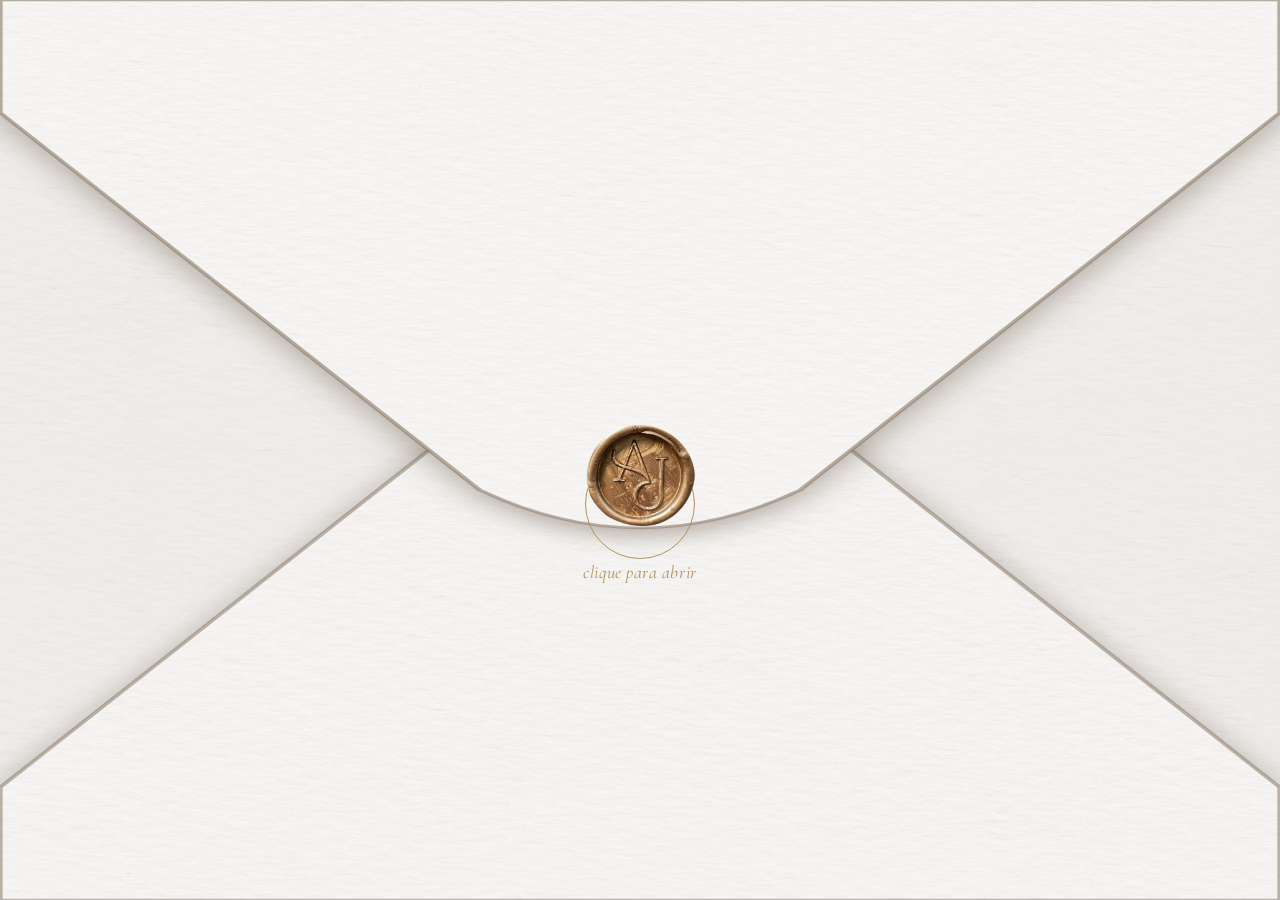
==== index.html @ fdaa4953 "Add files via upload" ====
<!DOCTYPE html>
<html lang="pt">
<head>
  <meta charset="UTF-8"/>
  <meta name="viewport" content="width=device-width, initial-scale=1.0, maximum-scale=1.0, user-scalable=no"/>
  <title>Envelope</title>
  <link href="https://fonts.googleapis.com/css2?family=Cormorant+Infant:ital,wght@0,300;0,400;0,500;0,600;1,300;1,400&display=swap" rel="stylesheet">
  <style>
    * { box-sizing: border-box; margin: 0; padding: 0; }
    body { overflow: hidden; touch-action: manipulation; background: #f5f0ea; }

    .scene {
      width: 100vw; height: 100vh; height: 100dvh;
      overflow: hidden;
    }

    .envelope-wrap {
      position: relative;
      width: 100%; height: 100%;
      cursor: pointer; user-select: none;
    }

    /* Todos os SVGs sobrepostos */
    .env-svg {
      position: absolute; inset: 0; width: 100%; height: 100%;
      pointer-events: none;
    }
    #svg-base { z-index: 2; pointer-events: all; }
    #svg-top  { z-index: 4; }

    /* Aba superior */
    .flap-top-g {
      transform-origin: 180px 0px;
      transform-box: view-box;
      transition: transform 0.75s cubic-bezier(0.4,0,0.2,1);
    }
    .open .flap-top-g { transform: rotateX(180deg); }

    /* ── MÁSCARA DO CARTÃO ──────────────────────────────────────
       Div absoluto que cobre todo o ecrã.
       clip-path em px calculado por JS → shape exacto da abertura.
       z-index 3: entre as abas laterais/inferior (z2) e a aba superior (z4).
       overflow:visible para não cortar o cartão desnecessariamente
       (o clip-path já faz o corte correcto).
    ─────────────────────────────────────────────────────────── */
    #card-mask {
      position: absolute; inset: 0;
      z-index: 3;
      pointer-events: none;
      /* clip-path definido por JS */
    }

    /* O cartão em si — div HTML simples */
    #convite-card {
      position: absolute;
      /* left/width/top/height definidos por JS */
      background: url(assets/fundo.jpeg) center/cover;
      border-radius: 12px 12px 0 0;
      box-shadow: 0 -4px 20px rgba(0,0,0,0.18);
      /* começa translateY(100%) — abaixo da sua posição final */
      transform: translateY(100%);
      transition: transform 0s;
      will-change: transform;
    }
    #convite-card.rise {
      transition: transform 1.2s cubic-bezier(0.22,1,0.36,1);
      transform: translateY(0%);
    }

    /* Conteúdo do cartão */
    .card-inner {
      width: 100%; height: 100%;
      display: flex; flex-direction: column;
      align-items: center; justify-content: center;
      gap: 8px; padding: 24px 16px;
      font-family: 'Cormorant Infant', serif;
      text-align: center;
    }
    .card-nomes {
      font-size: clamp(26px, 7vw, 38px);
      font-family: 'SS Bruney', 'Great Vibes', cursive;
    }
    .card-sep {
      width: 60px; height: 1px;
      background: linear-gradient(to right, transparent, #b0915a, transparent);
    }
    .card-data {
      font-size: clamp(11px, 2.8vw, 14px);
      color: #4A6F56; letter-spacing: 3px; font-weight: 500;
    }
    .card-frase {
      font-size: clamp(10px, 2.5vw, 13px);
      color: #888; line-height: 1.7;
    }

    /* Selo */
    .seal-area {
      position: absolute; left: 50%; top: 56%;
      transform: translate(-50%,-50%);
      display: flex; flex-direction: column; align-items: center; gap: 2vw;
      z-index: 10; transition: opacity 0.4s ease;
    }
    .open .seal-area { opacity: 0; pointer-events: none; }
    .seal-img {
      width: 25vw; height: 25vw; max-width: 110px; max-height: 110px;
      border-radius: 50%; object-fit: cover; display: block;
    }
    .click-hint span {
      font-family: 'Cormorant Infant', Georgia, serif;
      font-style: italic; font-size: clamp(14px,3.5vw,18px);
      color: #b0915a; letter-spacing: 0.03em;
    }

    @font-face {
      font-family: 'SS Bruney';
      src: url('fonts/ss-bruney.otf') format('opentype');
      font-weight: normal;
      font-style: normal;
    }

    /* Ornamentos nos cantos do cartão */
    .ornament {
      position: absolute;
      width: 80px; height: 80px;
      background-size: contain;
      background-repeat: no-repeat;
      background-image: url('assets/ornamento.png');
      opacity: 0.85;
      pointer-events: none;
    }
    .ornament.top-left    { top: 0; left: 0; }
    .ornament.top-right   { top: 0; right: 0; transform: scaleX(-1); }
    .ornament.bottom-left { bottom: 0; left: 0; transform: scaleY(-1); }
    .ornament.bottom-right{ bottom: 0; right: 0; transform: scale(-1); }
    body { opacity: 0; }
    body.ready { opacity: 1; transition: opacity 0.2s ease; }

    .pulse-ring {
      position: absolute; left: 50%; top: 56%;
      transform: translate(-50%,-50%);
      width: 25vw; height: 25vw; max-width: 110px; max-height: 110px;
      border-radius: 50%; border: 1.5px solid #b0915a;
      z-index: 9; pointer-events: none;
      animation: pulseRing 2s ease-out infinite; transition: opacity 0.4s;
    }
    .open .pulse-ring { opacity: 0; }
    @keyframes pulseRing {
      0%  { transform: translate(-50%,-50%) scale(1);    opacity: 0.6; }
      70% { transform: translate(-50%,-50%) scale(1.35); opacity: 0; }
      100%{ transform: translate(-50%,-50%) scale(1.35); opacity: 0; }
    }
  </style>

  
  <!-- SS Bruney carregada localmente via style.css -->
</head>
<body>
<div class="scene">
<div class="envelope-wrap" id="env">

  <!-- SVG 1 — corpo + abas laterais + aba inferior   z:2 -->
  <svg id="svg-base" class="env-svg" viewBox="0 0 360 560" xmlns="http://www.w3.org/2000/svg" preserveAspectRatio="none">
    <defs>
      <pattern id="floral" patternUnits="userSpaceOnUse" width="80" height="80">
        <rect width="80" height="80" fill="#f0ece6"/>
        <g fill="none" stroke="#e2ddd6" stroke-width="0.8">
          <ellipse cx="40" cy="40" rx="8" ry="14"/>
          <ellipse cx="40" cy="40" rx="8" ry="14" transform="rotate(90,40,40)"/>
          <ellipse cx="40" cy="40" rx="8" ry="14" transform="rotate(45,40,40)"/>
          <ellipse cx="40" cy="40" rx="8" ry="14" transform="rotate(135,40,40)"/>
          <circle cx="40" cy="40" r="5"/>
          <circle cx="40" cy="40" r="2.5" fill="#ddd8d0" stroke="none"/>
          <path d="M40,26 Q48,16 40,10 Q32,16 40,26Z" fill="#e5e0d8" stroke="none"/>
          <path d="M40,54 Q48,64 40,70 Q32,64 40,54Z" fill="#e5e0d8" stroke="none"/>
          <path d="M26,40 Q16,48 10,40 Q16,32 26,40Z" fill="#e5e0d8" stroke="none"/>
          <path d="M54,40 Q64,48 70,40 Q64,32 54,40Z" fill="#e5e0d8" stroke="none"/>
        </g>
      </pattern>
      <pattern id="bg" patternUnits="userSpaceOnUse" width="360" height="560">
        <image href="assets/fundo.jpeg" x="0" y="0" width="360" height="560" preserveAspectRatio="xMidYMid slice"/>
      </pattern>
      <clipPath id="envClip"><rect x="0" y="0" width="360" height="560" rx="6"/></clipPath>
      <clipPath id="clipLeft"><polygon points="0,70 180,305 180,255 0,490"/></clipPath>
      <clipPath id="clipRight"><polygon points="360,70 180,305 180,255 360,490"/></clipPath>
      <clipPath id="clipBottom"><path d="M0,560 L360,560 L360,490 L225,255 Q180,208 135,255 L0,490 Z"/></clipPath>
      <filter id="shSide" x="-10%" y="-10%" width="120%" height="120%">
        <feDropShadow dx="0" dy="0" stdDeviation="3" flood-color="#6a5a48" flood-opacity="0.2"/>
      </filter>
      <filter id="shBottom" x="-10%" y="-10%" width="120%" height="120%">
        <feDropShadow dx="0" dy="-4" stdDeviation="5" flood-color="#6a5a48" flood-opacity="0.28"/>
      </filter>
    </defs>
    <rect x="0" y="0" width="360" height="560" rx="6" fill="url(#floral)" clip-path="url(#envClip)"/>
    <rect x="0" y="0" width="360" height="560" rx="6" fill="url(#bg)" clip-path="url(#envClip)"/>
    <rect x="0" y="0" width="360" height="560" rx="6" fill="none" stroke="#c8c0b4" stroke-width="1"/>
    <g filter="url(#shSide)">
      <rect x="0" y="0" width="360" height="560" fill="url(#floral)" clip-path="url(#clipLeft)"/>
      <rect x="0" y="0" width="360" height="560" fill="url(#bg)" clip-path="url(#clipLeft)" opacity="0.9"/>
      <rect x="0" y="0" width="360" height="560" fill="#b8b0a8" clip-path="url(#clipLeft)" opacity="0.18"/>
    </g>
    <g filter="url(#shSide)">
      <rect x="0" y="0" width="360" height="560" fill="url(#floral)" clip-path="url(#clipRight)"/>
      <rect x="0" y="0" width="360" height="560" fill="url(#bg)" clip-path="url(#clipRight)" opacity="0.9"/>
      <rect x="0" y="0" width="360" height="560" fill="#b8b0a8" clip-path="url(#clipRight)" opacity="0.18"/>
    </g>
    <g filter="url(#shBottom)">
      <rect x="0" y="0" width="360" height="560" fill="url(#floral)" clip-path="url(#clipBottom)"/>
      <rect x="0" y="0" width="360" height="560" fill="url(#bg)" clip-path="url(#clipBottom)" opacity="0.95"/>
      <path d="M0,560 L360,560 L360,490 L225,255 Q180,208 135,255 L0,490 Z" fill="#ccc4b8" opacity="0.14"/>
      <path d="M0,560 L360,560 L360,490 L225,255 Q180,208 135,255 L0,490 Z" fill="none" stroke="#8a7a68" stroke-width="1.5" opacity="0.55"/>
    </g>
  </svg>

  <!-- MÁSCARA + CARTÃO   z:3 -->
  <div id="card-mask">
    <div id="convite-card">

          <!-- Ornamentos -->
  <div class="ornament top-left"></div>
  <div class="ornament top-right"></div>
  <div class="ornament bottom-left"></div>
  <div class="ornament bottom-right"></div>
      <div class="card-inner">
        <div class="card-nomes">Ana &amp; João</div>
        <div class="card-frase">
          Temos o prazer de vos convidar a partilhar connosco<br>
          a celebração do nosso matrimónio.
        </div>
      </div>
    </div>
  </div>

  <!-- SVG 2 — aba superior   z:4 -->
  <svg id="svg-top" class="env-svg" viewBox="0 0 360 560" xmlns="http://www.w3.org/2000/svg" preserveAspectRatio="none">
    <defs>
      <pattern id="floral3" patternUnits="userSpaceOnUse" width="80" height="80">
        <rect width="80" height="80" fill="#f0ece6"/>
        <g fill="none" stroke="#e2ddd6" stroke-width="0.8">
          <ellipse cx="40" cy="40" rx="8" ry="14"/>
          <ellipse cx="40" cy="40" rx="8" ry="14" transform="rotate(90,40,40)"/>
          <ellipse cx="40" cy="40" rx="8" ry="14" transform="rotate(45,40,40)"/>
          <ellipse cx="40" cy="40" rx="8" ry="14" transform="rotate(135,40,40)"/>
          <circle cx="40" cy="40" r="5"/>
          <circle cx="40" cy="40" r="2.5" fill="#ddd8d0" stroke="none"/>
        </g>
      </pattern>
      <pattern id="bg3" patternUnits="userSpaceOnUse" width="360" height="560">
        <image href="assets/fundo.jpeg" x="0" y="0" width="360" height="560" preserveAspectRatio="xMidYMid slice"/>
      </pattern>
      <clipPath id="clipTopFlap">
        <path d="M0,0 L360,0 L360,70 L225,305 Q180,352 135,305 L0,70 Z"/>
      </clipPath>
      <filter id="shTop" x="-10%" y="-10%" width="120%" height="120%">
        <feDropShadow dx="0" dy="5" stdDeviation="6" flood-color="#6a5a48" flood-opacity="0.45"/>
      </filter>
    </defs>
    <g class="flap-top-g" id="flapTopG" filter="url(#shTop)">
      <rect x="0" y="0" width="360" height="560" fill="url(#floral3)" clip-path="url(#clipTopFlap)"/>
      <rect x="0" y="0" width="360" height="560" fill="url(#bg3)" clip-path="url(#clipTopFlap)" opacity="0.95"/>
      <path d="M0,0 L360,0 L360,70 L225,305 Q180,352 135,305 L0,70 Z" fill="#ccc4b8" opacity="0.13"/>
      <path d="M0,0 L360,0 L360,70 L225,305 Q180,352 135,305 L0,70 Z" fill="none" stroke="#8a7a68" stroke-width="1.5" opacity="0.6"/>
    </g>
  </svg>

  <!-- Anel pulsante -->
  <div class="pulse-ring"></div>

  <!-- Selo -->
  <div class="seal-area" id="sealArea">
    <img src="assets/medalha.png" class="seal-img" alt="Selo">
    <div class="click-hint"><span>clique para abrir</span></div>
  </div>

</div>
</div>

<script>
(function () {
  var env     = document.getElementById('env');
  var mask    = document.getElementById('card-mask');
  var card    = document.getElementById('convite-card');
  var clicked = false;

  function vb(x, y) {
    var W = env.offsetWidth, H = env.offsetHeight;
    return { x: x / 360 * W, y: y / 560 * H };
  }

  function layout() {
    var W = env.offsetWidth, H = env.offsetHeight;
    if (!W || !H) return; // dimensões ainda não prontas

    var tl = vb(0,   70);
    var tr = vb(360, 70);
    var br = vb(225, 255);
    var bc = vb(180, 208);
    var bl = vb(135, 255);

    mask.style.clipPath =
      'polygon(' +
        tl.x + 'px ' + tl.y + 'px, ' +
        tr.x + 'px ' + tr.y + 'px, ' +
        br.x + 'px ' + br.y + 'px, ' +
        bc.x + 'px ' + bc.y + 'px, ' +
        bl.x + 'px ' + bl.y + 'px' +
      ')';

    var margin = W * 0.08;
    card.style.left   = margin + 'px';
    card.style.width  = (W - margin * 2) + 'px';
    card.style.top    = tl.y + 'px';
    card.style.height = (bl.y - tl.y) + 'px';

    // Torna tudo visível só depois do layout estar correcto
    document.body.classList.add('ready');
  }

  // Aguarda fontes + duplo rAF para dvh estabilizado
  var doLayout = function () {
    requestAnimationFrame(function () {
      requestAnimationFrame(function () {
        layout();
      });
    });
  };

  if (document.fonts && document.fonts.ready) {
    document.fonts.ready.then(doLayout);
  } else {
    doLayout();
  }

  // ResizeObserver é muito mais fiável em mobile do que o evento resize
  // (apanha mudanças de dvh, rotação, barra de endereços a aparecer/desaparecer)
  if (window.ResizeObserver) {
    new ResizeObserver(function () {
      requestAnimationFrame(layout);
    }).observe(env);
  } else {
    window.addEventListener('resize', layout);
  }

  env.addEventListener('click', function () {
    if (clicked) return;
    clicked = true;

    env.classList.add('open');

    setTimeout(function () {
      card.classList.add('rise');
    }, 480);

    setTimeout(function () {
      window.location.href = 'convite.html';
    }, 2100);
  });
}());
</script>
</body>
</html>
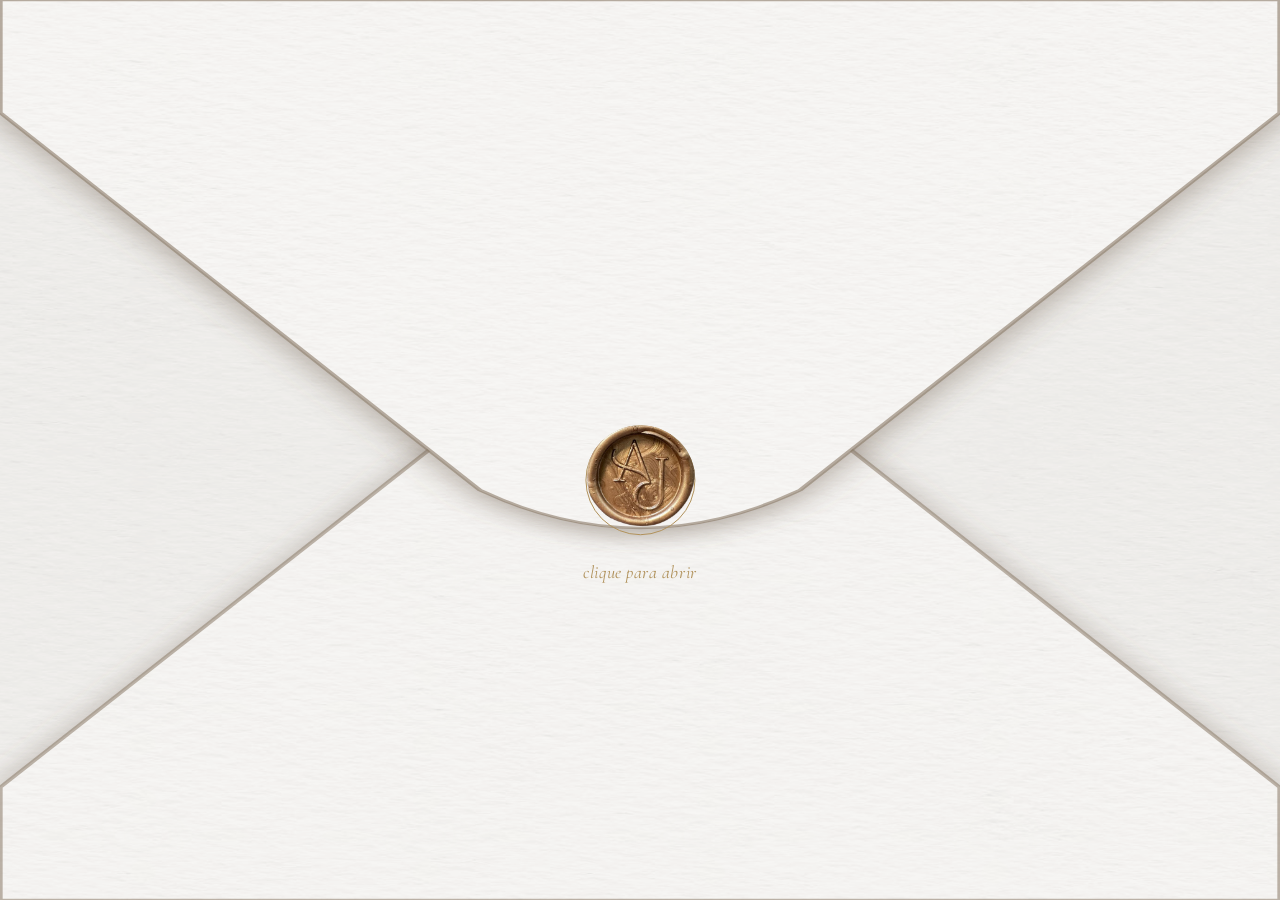
==== commit aa90c9ac: "Updates envelope index.html" ====
--- a/index.html
+++ b/index.html
@@ -99,11 +99,17 @@
       transform: translate(-50%,-50%);
       display: flex; flex-direction: column; align-items: center; gap: 2vw;
       z-index: 10; transition: opacity 0.4s ease;
+      /* pulse-ring é posicionado absolutamente em relação ao seal-img */
+    }
+    .seal-img-wrap {
+      position: relative;
+      width: 25vw; height: 25vw; max-width: 110px; max-height: 110px;
     }
     .open .seal-area { opacity: 0; pointer-events: none; }
     .seal-img {
-      width: 25vw; height: 25vw; max-width: 110px; max-height: 110px;
+      width: 100%; height: 100%;
       border-radius: 50%; object-fit: cover; display: block;
+      position: relative; z-index: 1;
     }
     .click-hint span {
       font-family: 'Cormorant Infant', Georgia, serif;
@@ -136,14 +142,20 @@
     body.ready { opacity: 1; transition: opacity 0.2s ease; }
 
     .pulse-ring {
-      position: absolute; left: 50%; top: 56%;
-      transform: translate(-50%,-50%);
-      width: 25vw; height: 25vw; max-width: 110px; max-height: 110px;
+      position: absolute;
+      top: 50%; left: 50%;
+      transform: translate(-50%, -50%);
+      width: 100%; height: 100%;
       border-radius: 50%; border: 1.5px solid #b0915a;
-      z-index: 9; pointer-events: none;
+      pointer-events: none;
       animation: pulseRing 2s ease-out infinite; transition: opacity 0.4s;
     }
     .open .pulse-ring { opacity: 0; }
+    .seal-img {
+      width: 100%; height: 100%;
+      border-radius: 50%; object-fit: cover; display: block;
+      position: relative; z-index: 1;
+    }
     @keyframes pulseRing {
       0%  { transform: translate(-50%,-50%) scale(1);    opacity: 0.6; }
       70% { transform: translate(-50%,-50%) scale(1.35); opacity: 0; }
@@ -262,12 +274,12 @@
     </g>
   </svg>
 
-  <!-- Anel pulsante -->
-  <div class="pulse-ring"></div>
-
   <!-- Selo -->
   <div class="seal-area" id="sealArea">
-    <img src="assets/medalha.png" class="seal-img" alt="Selo">
+    <div class="seal-img-wrap">
+      <div class="pulse-ring"></div>
+      <img src="assets/medalha.png" class="seal-img" alt="Selo">
+    </div>
     <div class="click-hint"><span>clique para abrir</span></div>
   </div>
 
@@ -354,6 +366,16 @@
       window.location.href = 'convite.html';
     }, 2100);
   });
+
+  // Reset do estado quando se volta à página (ex: botão back do browser)
+  window.addEventListener('pageshow', function (e) {
+    if (e.persisted) {
+      clicked = false;
+      env.classList.remove('open');
+      card.classList.remove('rise');
+      card.style.transform = '';
+    }
+  });
 }());
 </script>
 </body>
